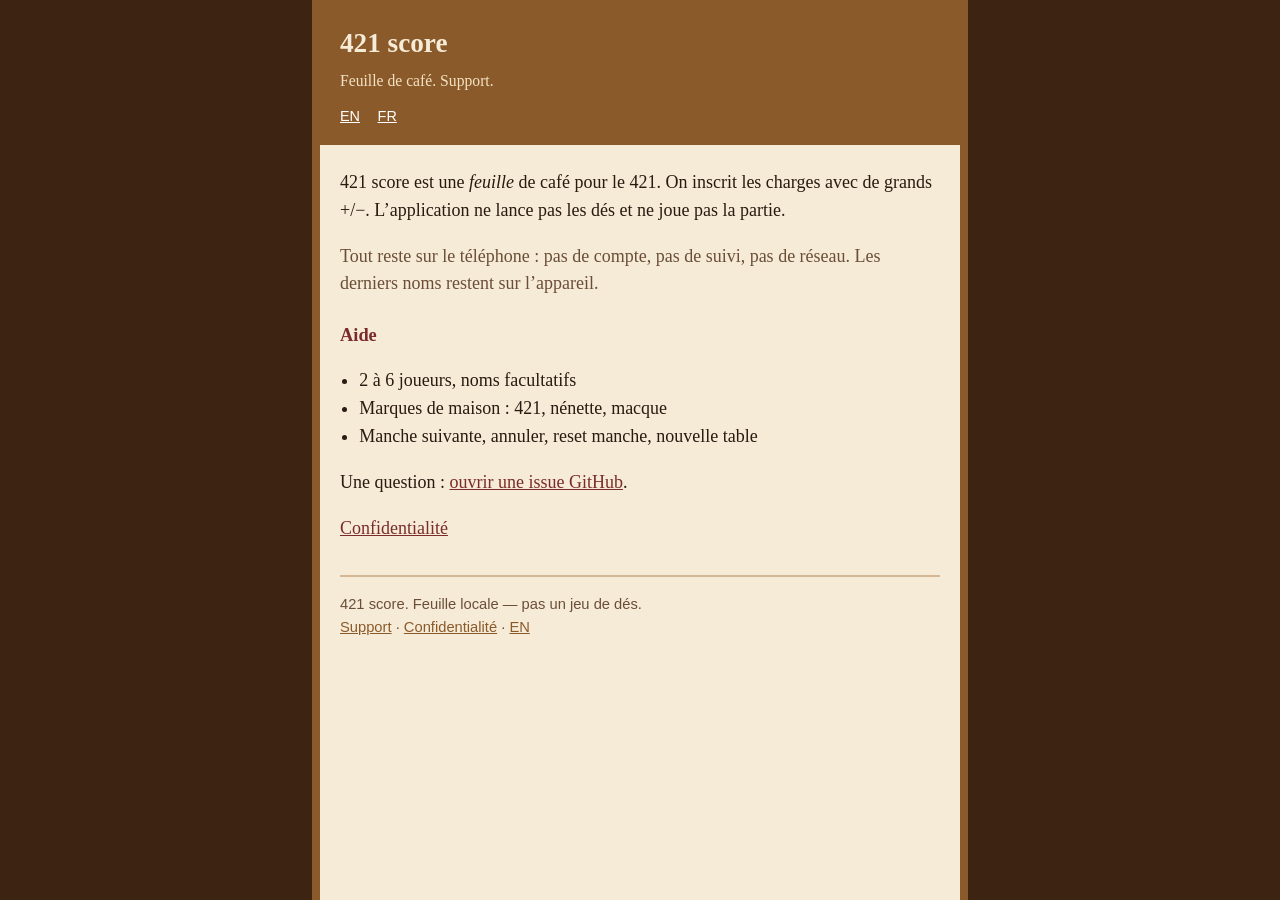
==== docs/fr/index.html @ ba544a0b "Add Pages docs and optional release signing wiring Support/privacy EN+FR under docs/. bundleRelease " ====
<!DOCTYPE html>
<html lang="fr">
<head>
  <meta charset="utf-8">
  <meta name="viewport" content="width=device-width, initial-scale=1">
  <title>421 score — Support</title>
  <meta name="description" content="Support de 421 score, feuille de café locale. Pas de compte, pas de réseau.">
  <link rel="stylesheet" href="../style.css">
</head>
<body>
  <main>
    <header>
      <h1>421 score</h1>
      <p>Feuille de café. Support.</p>
      <nav class="langs" aria-label="Langue">
        <a href="../">EN</a>
        <a href="./">FR</a>
      </nav>
    </header>

    <p>421 score est une <em>feuille</em> de café pour le 421. On inscrit les charges avec de grands +/−. L’application ne lance pas les dés et ne joue pas la partie.</p>
    <p class="muted">Tout reste sur le téléphone : pas de compte, pas de suivi, pas de réseau. Les derniers noms restent sur l’appareil.</p>

    <h2>Aide</h2>
    <ul>
      <li>2 à 6 joueurs, noms facultatifs</li>
      <li>Marques de maison : 421, nénette, macque</li>
      <li>Manche suivante, annuler, reset manche, nouvelle table</li>
    </ul>
    <p>Une question : <a href="https://github.com/eliranRP/421-score/issues">ouvrir une issue GitHub</a>.</p>
    <p><a href="privacy.html">Confidentialité</a></p>

    <footer>
      421 score. Feuille locale — pas un jeu de dés.
      <br>
      <a href="./">Support</a> · <a href="privacy.html">Confidentialité</a> · <a href="../">EN</a>
    </footer>
  </main>
</body>
</html>
---- docs/style.css ----
:root {
  --cream: #f6ebd7;
  --paper: #f3e2c2;
  --ink: #2a1a10;
  --oak: #8b5a2b;
  --dark-oak: #3d2412;
  --burgundy: #7a2c2c;
  --muted: #6b4e38;
  --line: #d4b896;
}

* { box-sizing: border-box; }

html, body {
  margin: 0;
  padding: 0;
}

body {
  font: 18px/1.55 Georgia, "Times New Roman", serif;
  background: var(--dark-oak);
  color: var(--ink);
}

main {
  max-width: 40rem;
  margin: 0 auto;
  padding: 1.5rem 1.25rem 3rem;
  background: var(--cream);
  min-height: 100vh;
  box-shadow: 0 0 0 8px var(--oak);
}

header {
  background: var(--oak);
  color: var(--cream);
  margin: -1.5rem -1.25rem 1.5rem;
  padding: 1.35rem 1.25rem 1.1rem;
}

header h1 {
  margin: 0 0 0.3rem;
  font-size: 1.7rem;
  font-weight: 700;
}

header p {
  margin: 0;
  color: var(--paper);
  font-size: 0.98rem;
}

nav.langs {
  margin-top: 0.75rem;
  font-size: 0.9rem;
  font-family: -apple-system, BlinkMacSystemFont, "Segoe UI", sans-serif;
}

nav.langs a {
  color: #fff;
  margin-right: 0.85rem;
}

h2 {
  font-size: 1.15rem;
  margin: 1.4rem 0 0.4rem;
  color: var(--burgundy);
}

.muted { color: var(--muted); }

a { color: var(--burgundy); }

ul { padding-left: 1.2rem; }

footer {
  margin-top: 2rem;
  padding-top: 1rem;
  border-top: 2px solid var(--line);
  font-size: 0.92rem;
  color: var(--muted);
  font-family: -apple-system, BlinkMacSystemFont, "Segoe UI", sans-serif;
}

footer a { color: var(--oak); }
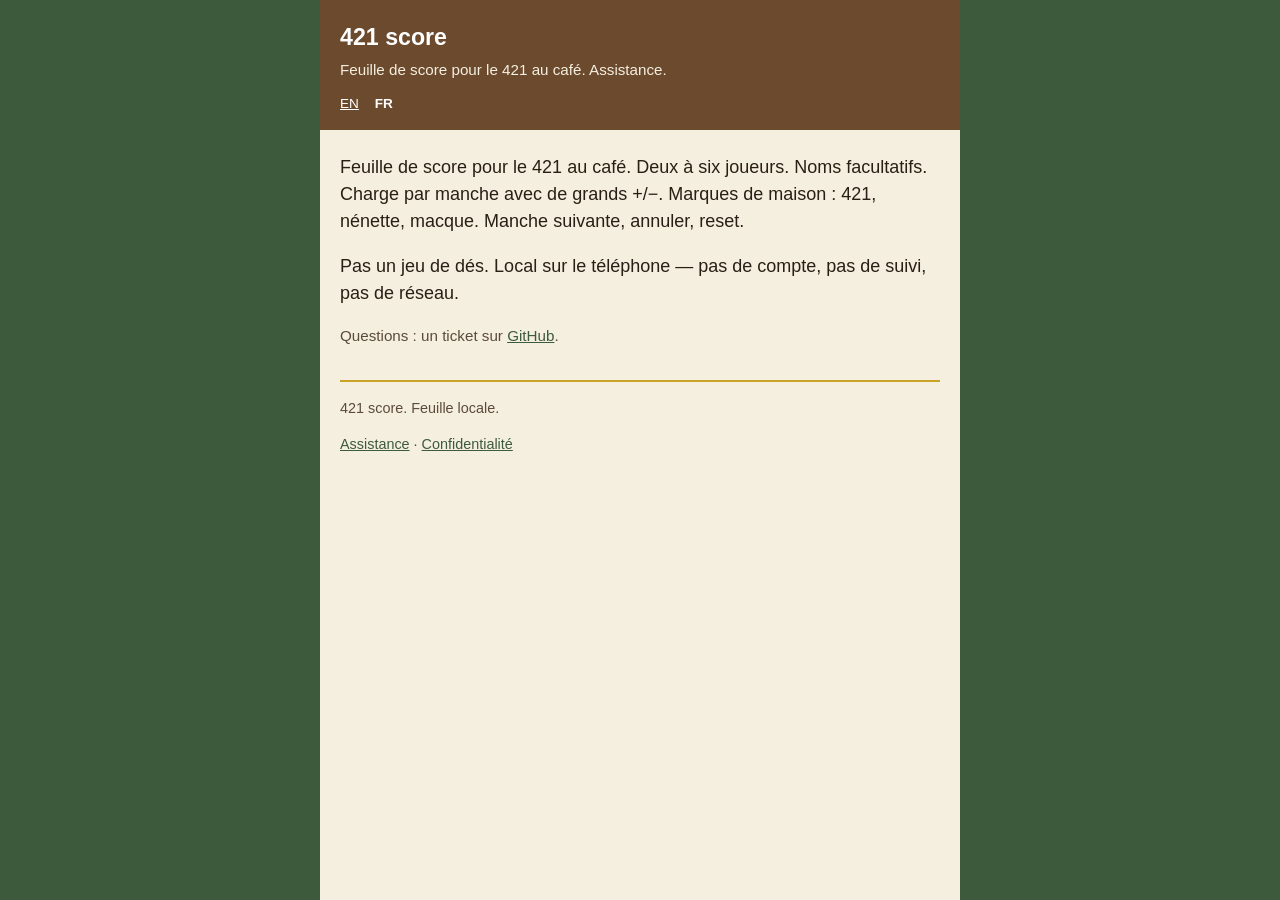
==== commit 96a0f60d: "Use Content Writer Pages copy for 421 score Replace invented docs with the support/privacy EN+FR pac" ====
--- a/docs/fr/index.html
+++ b/docs/fr/index.html
@@ -1,40 +1,28 @@
 <!DOCTYPE html>
 <html lang="fr">
 <head>
-  <meta charset="utf-8">
-  <meta name="viewport" content="width=device-width, initial-scale=1">
-  <title>421 score — Support</title>
-  <meta name="description" content="Support de 421 score, feuille de café locale. Pas de compte, pas de réseau.">
-  <link rel="stylesheet" href="../style.css">
+<meta charset="utf-8">
+<meta name="viewport" content="width=device-width, initial-scale=1">
+<title>421 score</title>
+<meta name="description" content="Feuille de score pour le 421 au café. Assistance.">
+<link rel="stylesheet" href="../style.css">
 </head>
 <body>
-  <main>
-    <header>
-      <h1>421 score</h1>
-      <p>Feuille de café. Support.</p>
-      <nav class="langs" aria-label="Langue">
-        <a href="../">EN</a>
-        <a href="./">FR</a>
-      </nav>
-    </header>
+<main>
+<header>
+<h1>421 score</h1>
+<p>Feuille de score pour le 421 au café. Assistance.</p>
+<nav class="langs" aria-label="Language"><a href="../index.html">EN</a> <strong>FR</strong></nav>
+</header>
 
-    <p>421 score est une <em>feuille</em> de café pour le 421. On inscrit les charges avec de grands +/−. L’application ne lance pas les dés et ne joue pas la partie.</p>
-    <p class="muted">Tout reste sur le téléphone : pas de compte, pas de suivi, pas de réseau. Les derniers noms restent sur l’appareil.</p>
+<p>Feuille de score pour le 421 au café. Deux à six joueurs. Noms facultatifs. Charge par manche avec de grands +/−. Marques de maison : 421, nénette, macque. Manche suivante, annuler, reset.</p>
+<p>Pas un jeu de dés. Local sur le téléphone — pas de compte, pas de suivi, pas de réseau.</p>
+<p class="muted">Questions : un ticket sur <a href="https://github.com/eliranRP/421-score/issues">GitHub</a>.</p>
 
-    <h2>Aide</h2>
-    <ul>
-      <li>2 à 6 joueurs, noms facultatifs</li>
-      <li>Marques de maison : 421, nénette, macque</li>
-      <li>Manche suivante, annuler, reset manche, nouvelle table</li>
-    </ul>
-    <p>Une question : <a href="https://github.com/eliranRP/421-score/issues">ouvrir une issue GitHub</a>.</p>
-    <p><a href="privacy.html">Confidentialité</a></p>
-
-    <footer>
-      421 score. Feuille locale — pas un jeu de dés.
-      <br>
-      <a href="./">Support</a> · <a href="privacy.html">Confidentialité</a> · <a href="../">EN</a>
-    </footer>
-  </main>
+<footer>
+421 score. Feuille locale.
+<p><a href="index.html">Assistance</a> · <a href="privacy.html">Confidentialité</a></p>
+</footer>
+</main>
 </body>
 </html>
--- a/docs/style.css
+++ b/docs/style.css
@@ -1,85 +1,42 @@
 :root {
-  --cream: #f6ebd7;
-  --paper: #f3e2c2;
-  --ink: #2a1a10;
-  --oak: #8b5a2b;
-  --dark-oak: #3d2412;
-  --burgundy: #7a2c2c;
-  --muted: #6b4e38;
-  --line: #d4b896;
+  --paper: #F5EFE0;
+  --ink: #2A1F14;
+  --oak: #6B4A2E;
+  --felt: #3D5A3D;
+  --muted: #5C4A3A;
+  --brass: #C9A227;
 }
-
 * { box-sizing: border-box; }
-
-html, body {
-  margin: 0;
-  padding: 0;
-}
-
+html, body { margin: 0; padding: 0; }
 body {
-  font: 18px/1.55 Georgia, "Times New Roman", serif;
-  background: var(--dark-oak);
+  font: 18px/1.5 -apple-system, BlinkMacSystemFont, "Segoe UI", Helvetica, Arial, sans-serif;
+  background: var(--felt);
   color: var(--ink);
 }
-
 main {
   max-width: 40rem;
   margin: 0 auto;
   padding: 1.5rem 1.25rem 3rem;
-  background: var(--cream);
+  background: var(--paper);
   min-height: 100vh;
-  box-shadow: 0 0 0 8px var(--oak);
 }
-
 header {
   background: var(--oak);
-  color: var(--cream);
+  color: #fff;
   margin: -1.5rem -1.25rem 1.5rem;
-  padding: 1.35rem 1.25rem 1.1rem;
+  padding: 1.25rem 1.25rem 1rem;
 }
-
-header h1 {
-  margin: 0 0 0.3rem;
-  font-size: 1.7rem;
-  font-weight: 700;
-}
-
-header p {
-  margin: 0;
-  color: var(--paper);
-  font-size: 0.98rem;
-}
-
-nav.langs {
-  margin-top: 0.75rem;
-  font-size: 0.9rem;
-  font-family: -apple-system, BlinkMacSystemFont, "Segoe UI", sans-serif;
-}
-
-nav.langs a {
-  color: #fff;
-  margin-right: 0.85rem;
-}
-
-h2 {
-  font-size: 1.15rem;
-  margin: 1.4rem 0 0.4rem;
-  color: var(--burgundy);
-}
-
-.muted { color: var(--muted); }
-
-a { color: var(--burgundy); }
-
-ul { padding-left: 1.2rem; }
-
+header h1 { margin: 0 0 .25rem; font-size: 1.45rem; font-weight: 700; }
+header p { margin: 0; color: #F5EFE0; font-size: .95rem; }
+nav.langs { margin-top: .75rem; font-size: .85rem; }
+nav.langs a { color: #fff; margin-right: .75rem; }
+h2 { font-size: 1.1rem; margin: 1.4rem 0 .4rem; }
+.muted { color: var(--muted); font-size: .95rem; }
+a { color: var(--felt); }
 footer {
   margin-top: 2rem;
   padding-top: 1rem;
-  border-top: 2px solid var(--line);
-  font-size: 0.92rem;
+  border-top: 2px solid var(--brass);
+  font-size: .9rem;
   color: var(--muted);
-  font-family: -apple-system, BlinkMacSystemFont, "Segoe UI", sans-serif;
 }
-
-footer a { color: var(--oak); }
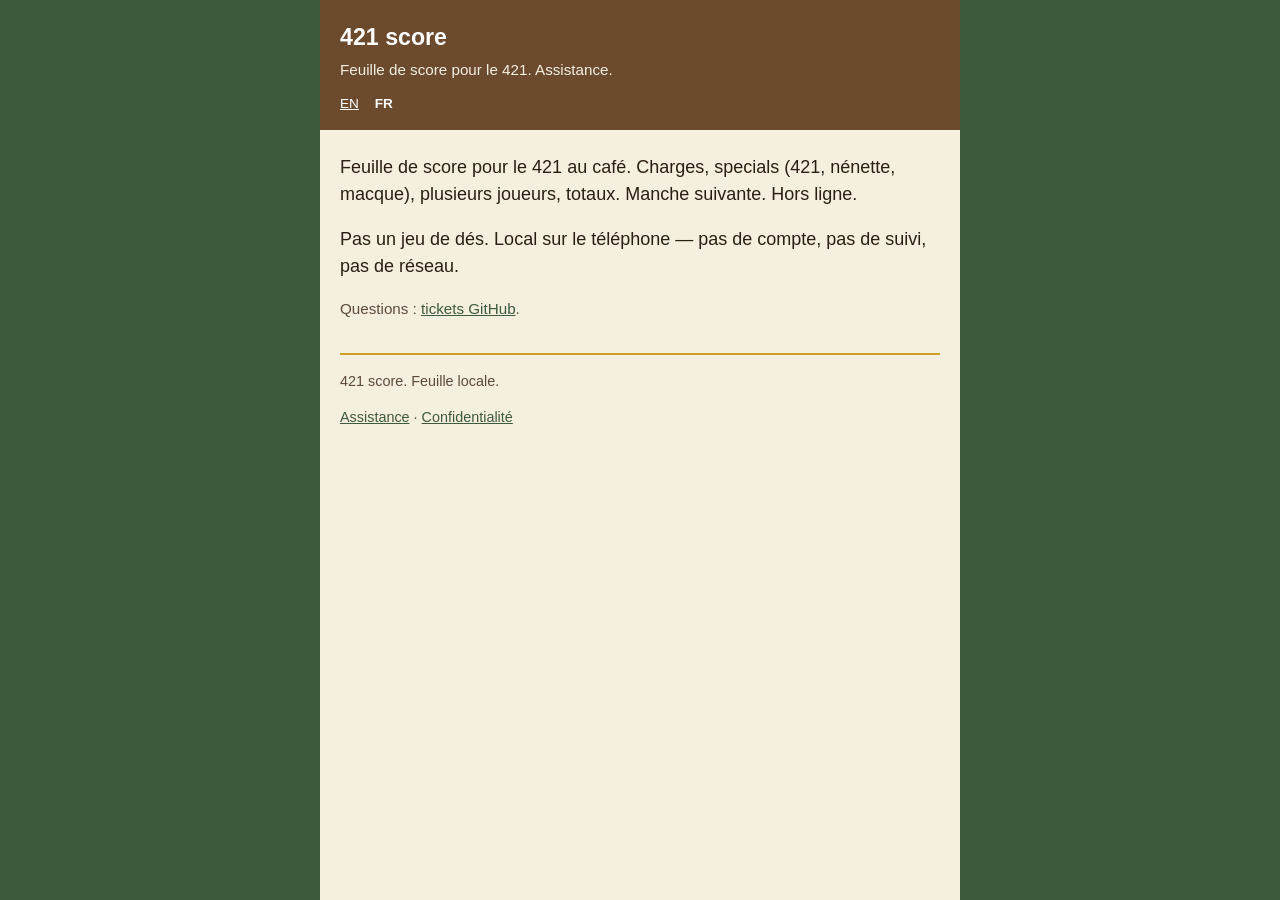
==== commit e858e60e: "Write verbatim Content Writer Pages HTML Replace support/privacy EN+FR with the exact Content Writer" ====
--- a/docs/fr/index.html
+++ b/docs/fr/index.html
@@ -4,20 +4,20 @@
 <meta charset="utf-8">
 <meta name="viewport" content="width=device-width, initial-scale=1">
 <title>421 score</title>
-<meta name="description" content="Feuille de score pour le 421 au café. Assistance.">
+<meta name="description" content="Feuille de score pour le 421. Assistance.">
 <link rel="stylesheet" href="../style.css">
 </head>
 <body>
 <main>
 <header>
 <h1>421 score</h1>
-<p>Feuille de score pour le 421 au café. Assistance.</p>
+<p>Feuille de score pour le 421. Assistance.</p>
 <nav class="langs" aria-label="Language"><a href="../index.html">EN</a> <strong>FR</strong></nav>
 </header>
 
-<p>Feuille de score pour le 421 au café. Deux à six joueurs. Noms facultatifs. Charge par manche avec de grands +/−. Marques de maison : 421, nénette, macque. Manche suivante, annuler, reset.</p>
+<p>Feuille de score pour le 421 au café. Charges, specials (421, nénette, macque), plusieurs joueurs, totaux. Manche suivante. Hors ligne.</p>
 <p>Pas un jeu de dés. Local sur le téléphone — pas de compte, pas de suivi, pas de réseau.</p>
-<p class="muted">Questions : un ticket sur <a href="https://github.com/eliranRP/421-score/issues">GitHub</a>.</p>
+<p class="muted">Questions : <a href="https://github.com/eliranRP/421-score/issues">tickets GitHub</a>.</p>
 
 <footer>
 421 score. Feuille locale.
